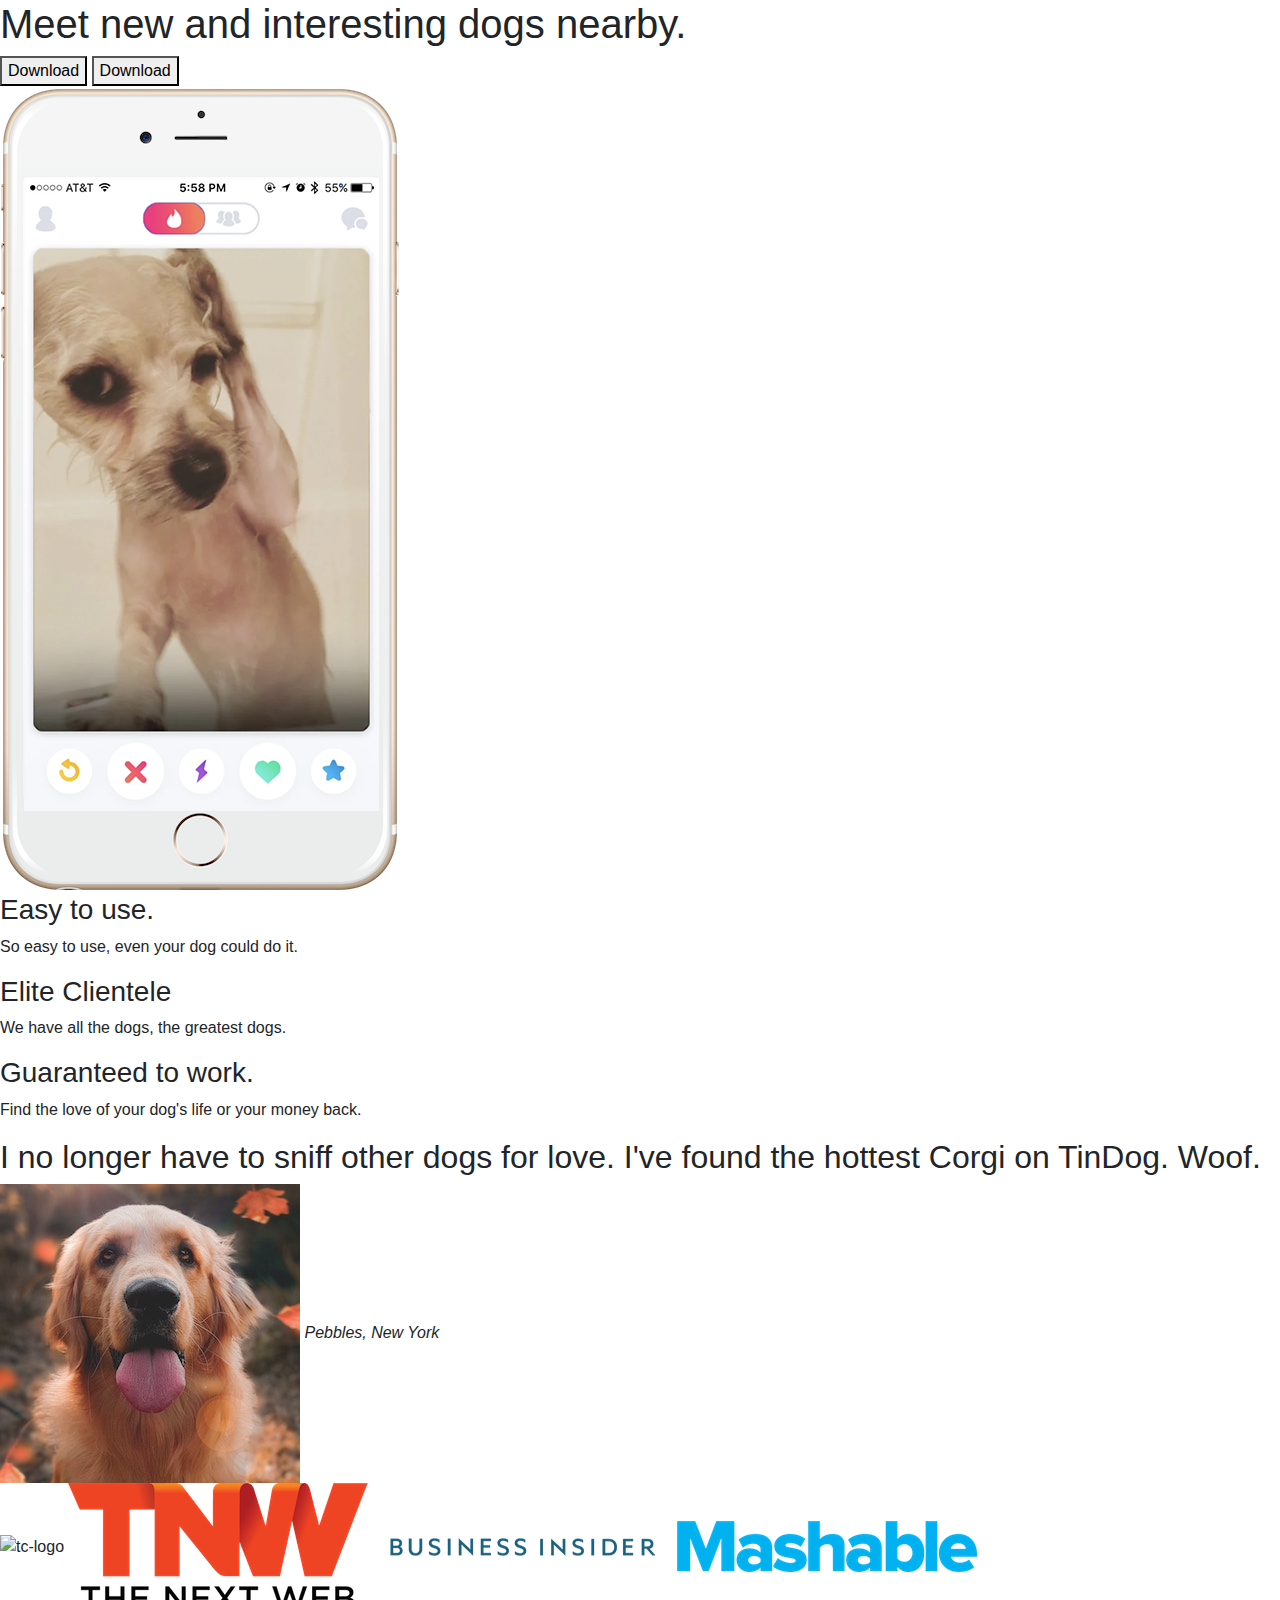
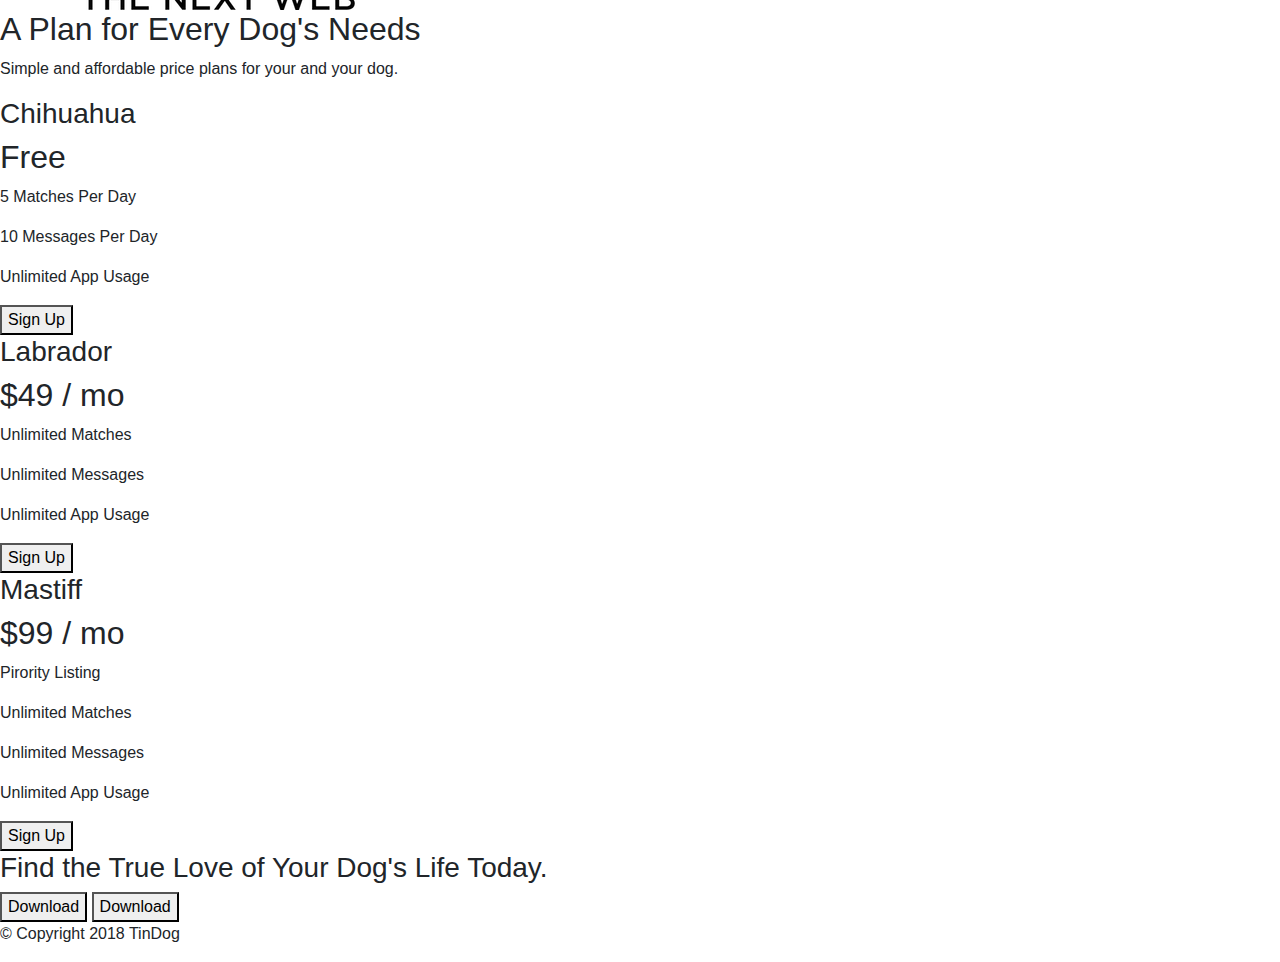
==== Bootstrap-TinDog/index.html @ 8780d960 "initial commit for bootstrap-Tindog" ====
<!DOCTYPE html>
<html>

<head>
  <meta charset="utf-8">
  <title>TinDog</title>
  <link rel="stylesheet" href="css/styles.css">
  <link rel="stylesheet" href="https://stackpath.bootstrapcdn.com/bootstrap/4.4.1/css/bootstrap.min.css" integrity="sha384-Vkoo8x4CGsO3+Hhxv8T/Q5PaXtkKtu6ug5TOeNV6gBiFeWPGFN9MuhOf23Q9Ifjh" crossorigin="anonymous">

</head>

<body>

  <section id="title">

    <!-- Nav Bar -->




    <!-- Title -->

    <div>
      <h1>Meet new and interesting dogs nearby.</h1>
      <button type="button">Download</button>
      <button type="button">Download</button>
    </div>
    <div>
      <img src="images/iphone6.png" alt="iphone-mockup">
    </div>

  </section>


  <!-- Features -->

  <section id="features">

    <h3>Easy to use.</h3>
    <p>So easy to use, even your dog could do it.</p>

    <h3>Elite Clientele</h3>
    <p>We have all the dogs, the greatest dogs.</p>

    <h3>Guaranteed to work.</h3>
    <p>Find the love of your dog's life or your money back.</p>

  </section>


  <!-- Testimonials -->

  <section id="testimonials">

    <h2>I no longer have to sniff other dogs for love. I've found the hottest Corgi on TinDog. Woof.</h2>
    <img src="images/dog-img.jpg" alt="dog-profile">
    <em>Pebbles, New York</em>

    <!-- <h2 class="testimonial-text">My dog used to be so lonely, but with TinDog's help, they've found the love of their life. I think.</h2>
    <img class="testimonial-image" src="images/lady-img.jpg" alt="lady-profile">
    <em>Beverly, Illinois</em> -->

  </section>


  <!-- Press -->

  <section id="press">
    <img src="images/techcrunch.png" alt="tc-logo">
    <img src="images/tnw.png" alt="tnw-logo">
    <img src="images/bizinsider.png" alt="biz-insider-logo">
    <img src="images/mashable.png" alt="mashable-logo">

  </section>


  <!-- Pricing -->

  <section id="pricing">

    <h2>A Plan for Every Dog's Needs</h2>
    <p>Simple and affordable price plans for your and your dog.</p>


    <h3>Chihuahua</h3>
    <h2>Free</h2>
    <p>5 Matches Per Day</p>
    <p>10 Messages Per Day</p>
    <p>Unlimited App Usage</p>
    <button type="button">Sign Up</button>


    <h3>Labrador</h3>
    <h2>$49 / mo</h2>
    <p>Unlimited Matches</p>
    <p>Unlimited Messages</p>
    <p>Unlimited App Usage</p>
    <button type="button">Sign Up</button>


    <h3>Mastiff</h3>
    <h2>$99 / mo</h2>
    <p>Pirority Listing</p>
    <p>Unlimited Matches</p>
    <p>Unlimited Messages</p>
    <p>Unlimited App Usage</p>
    <button type="button">Sign Up</button>

  </section>


  <!-- Call to Action -->

  <section id="cta">

    <h3>Find the True Love of Your Dog's Life Today.</h3>
    <button type="button">Download</button>
    <button type="button">Download</button>

  </section>


  <!-- Footer -->

  <footer id="footer">

    <p>© Copyright 2018 TinDog</p>

  </footer>


</body>

</html>
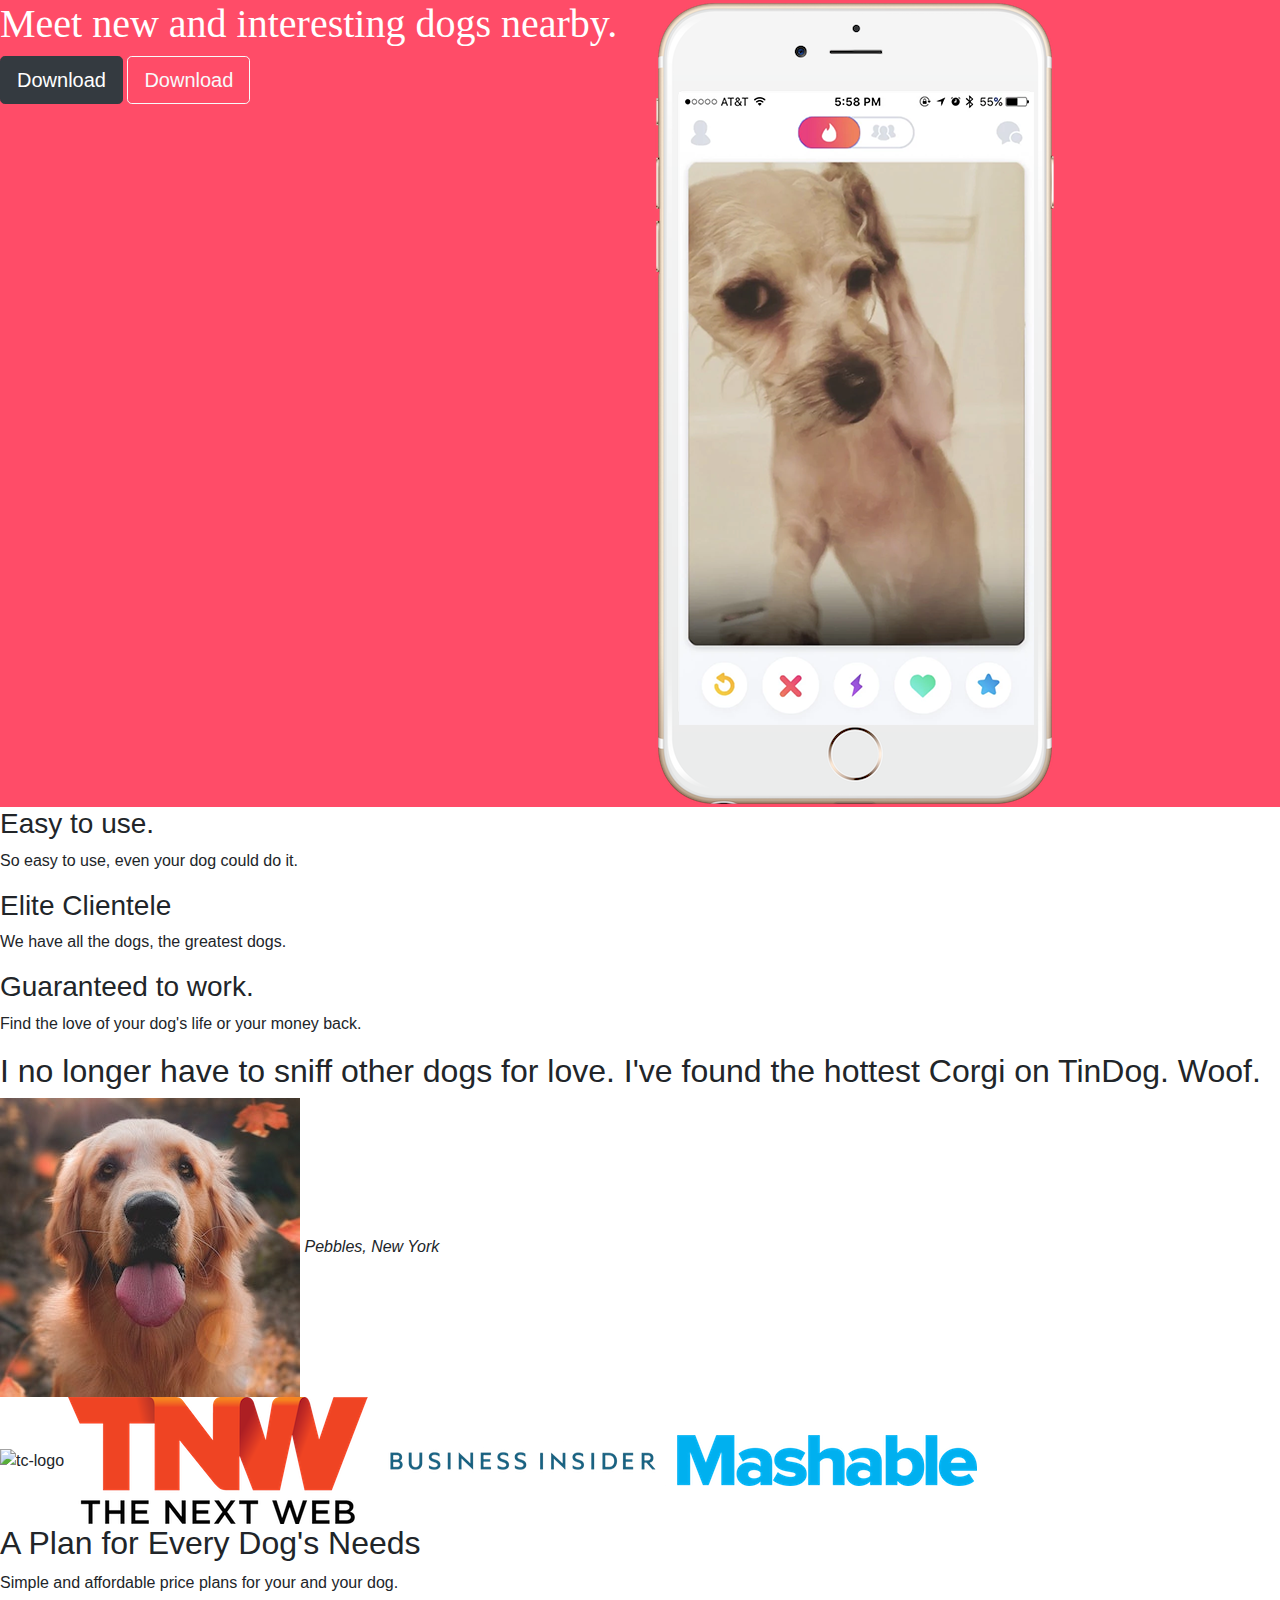
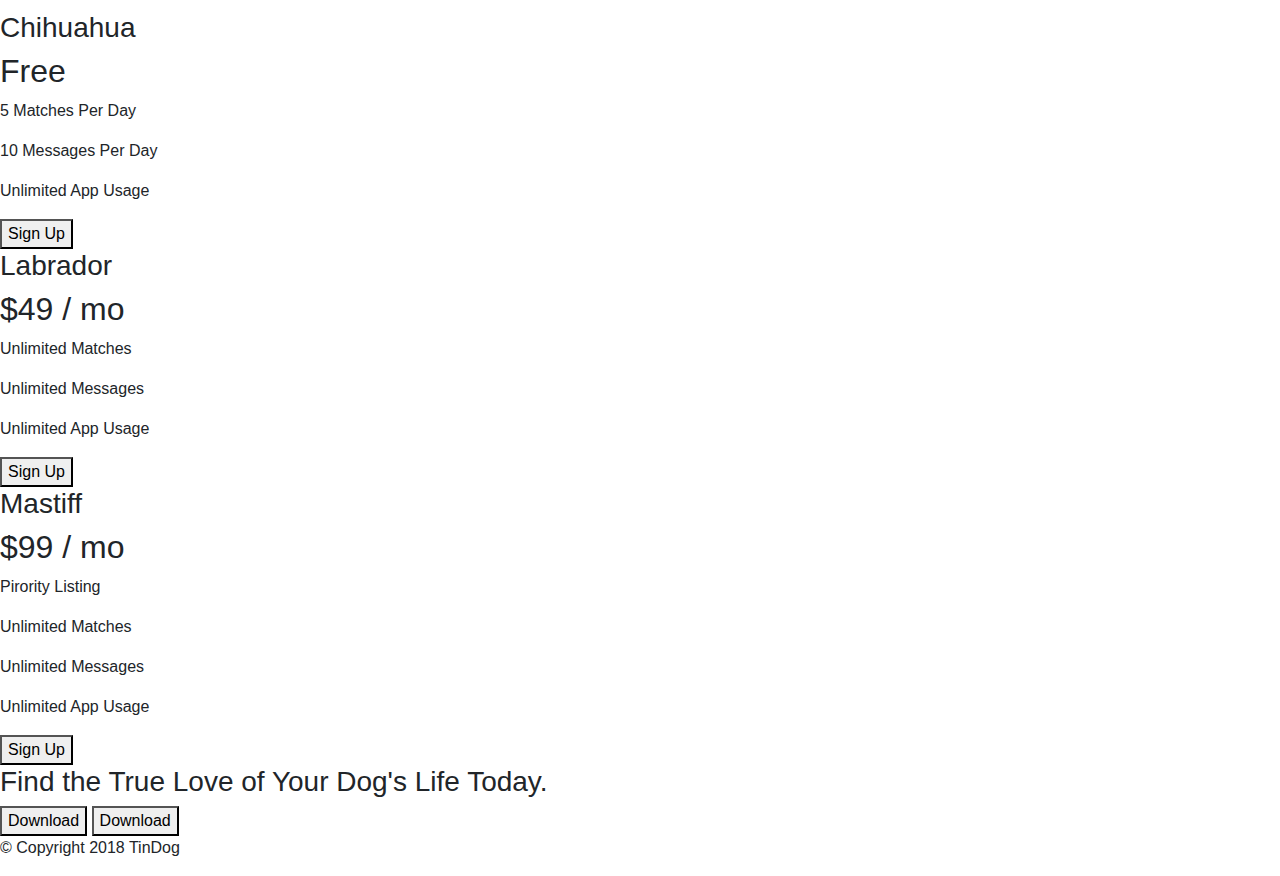
==== commit 5196d163: "Add font-family, size, line-height and color to title" ====
--- a/Bootstrap-TinDog/index.html
+++ b/Bootstrap-TinDog/index.html
@@ -4,9 +4,19 @@
 <head>
   <meta charset="utf-8">
   <title>TinDog</title>
+
+
+
+
   <link rel="stylesheet" href="css/styles.css">
   <link rel="stylesheet" href="https://stackpath.bootstrapcdn.com/bootstrap/4.4.1/css/bootstrap.min.css" integrity="sha384-Vkoo8x4CGsO3+Hhxv8T/Q5PaXtkKtu6ug5TOeNV6gBiFeWPGFN9MuhOf23Q9Ifjh" crossorigin="anonymous">
 
+  <!--Font Awesome-->
+    <script defer src="https://use.fontawesome.com/releases/v5.0.7/js/all.js"></script>
+
+    <script src="https://code.jquery.com/jquery-3.4.1.slim.min.js" integrity="sha384-J6qa4849blE2+poT4WnyKhv5vZF5SrPo0iEjwBvKU7imGFAV0wwj1yYfoRSJoZ+n" crossorigin="anonymous"></script>
+    <script src="https://cdn.jsdelivr.net/npm/popper.js@1.16.0/dist/umd/popper.min.js" integrity="sha384-Q6E9RHvbIyZFJoft+2mJbHaEWldlvI9IOYy5n3zV9zzTtmI3UksdQRVvoxMfooAo" crossorigin="anonymous"></script>
+    <script src="https://stackpath.bootstrapcdn.com/bootstrap/4.4.1/js/bootstrap.min.js" integrity="sha384-wfSDF2E50Y2D1uUdj0O3uMBJnjuUD4Ih7YwaYd1iqfktj0Uod8GCExl3Og8ifwB6" crossorigin="anonymous"></script>
 </head>
 
 <body>
@@ -20,14 +30,20 @@
 
     <!-- Title -->
 
-    <div>
+    <div class="row">
+
+      <div class="col-lg-6">
+
+
       <h1>Meet new and interesting dogs nearby.</h1>
-      <button type="button">Download</button>
-      <button type="button">Download</button>
+      <button type="button" class="btn btn-dark btn-lg"><i class="fab fa-apple"></i>Download</button>
+      <button type="button" class="btn btn-outline-light btn-lg"><i class="fab fa-google-play"></i>Download</button>
     </div>
-    <div>
+    <div class="col-lg-6">
       <img src="images/iphone6.png" alt="iphone-mockup">
     </div>
+
+  </div>
 
   </section>
 
--- a/Bootstrap-TinDog/css/styles.css
+++ b/Bootstrap-TinDog/css/styles.css
@@ -0,0 +1,13 @@
+body{
+  font-family: "Montserrat";
+
+}
+#title{
+  background-color: #ff4c68;
+  color: #fff; 
+}
+ h1{
+   font-family: "Montserrat-Black";
+   font-size: 3rem;
+   line-height: 1.5;
+ }
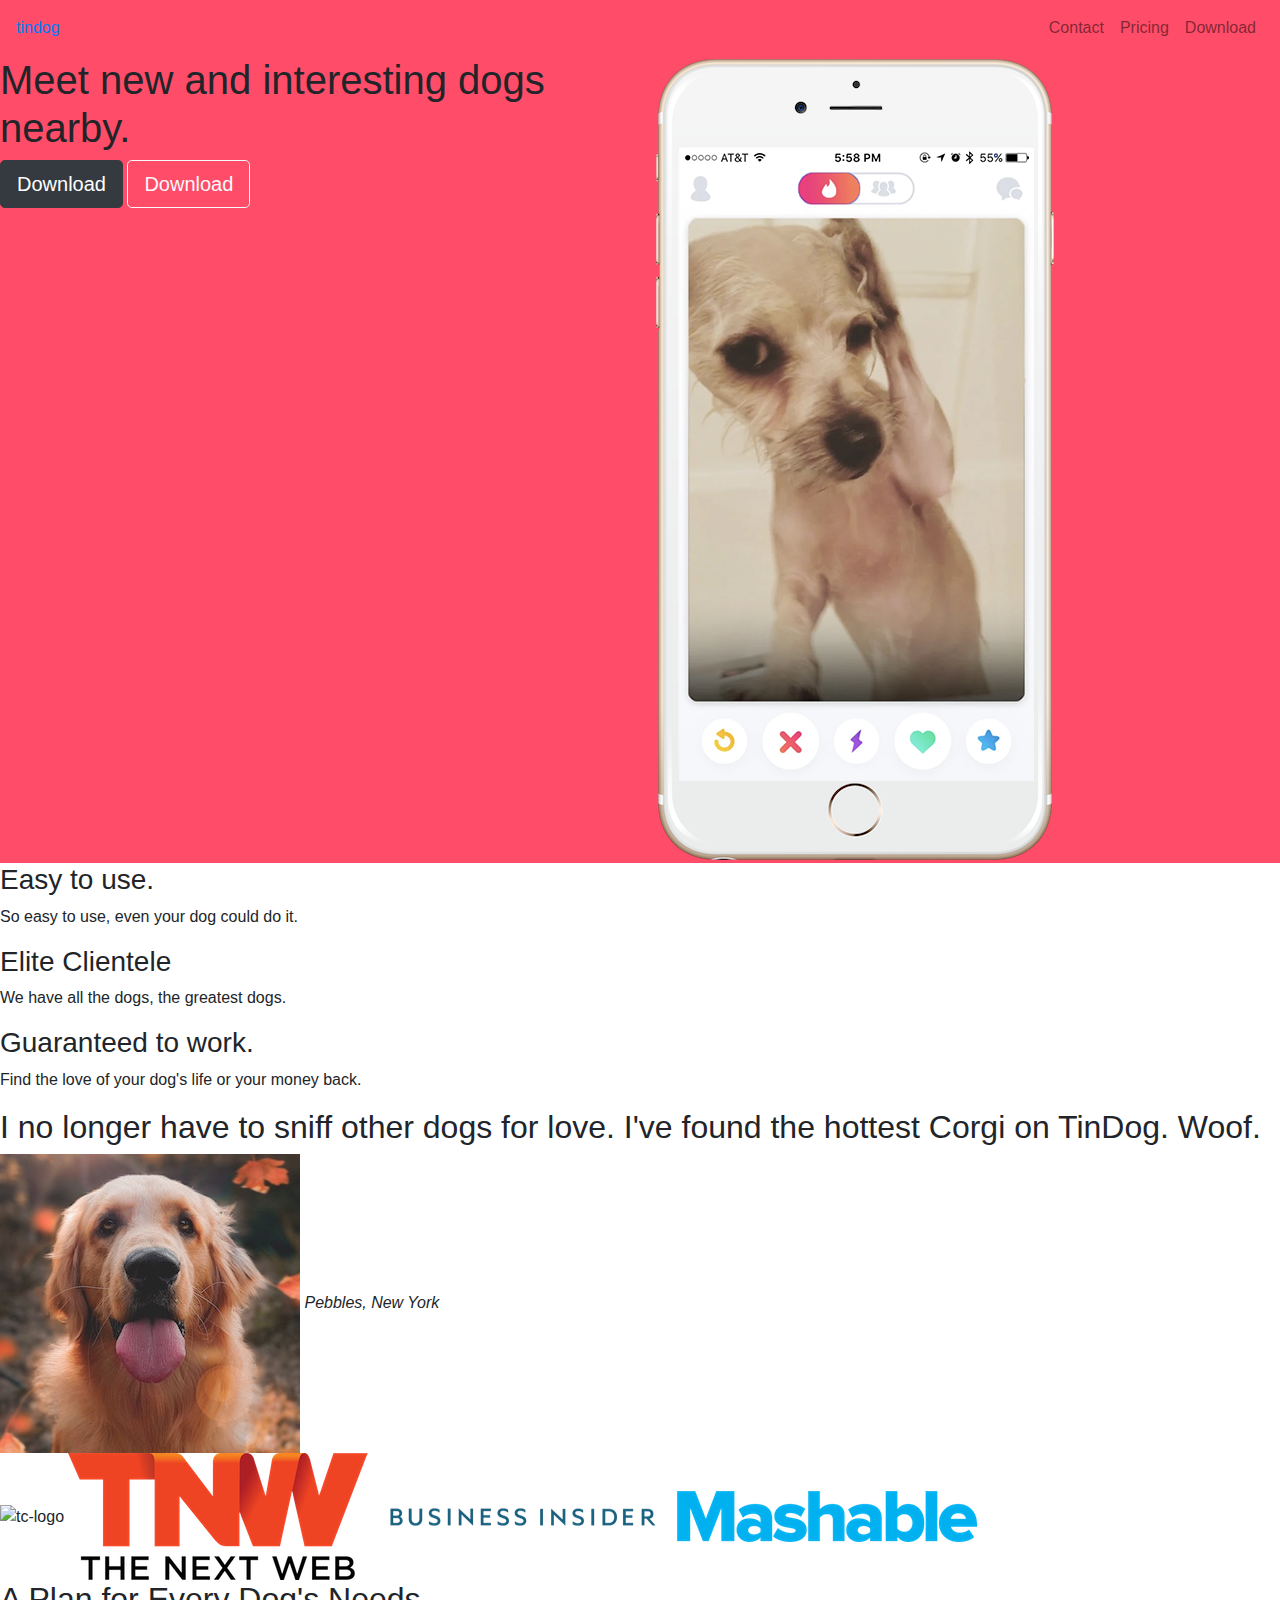
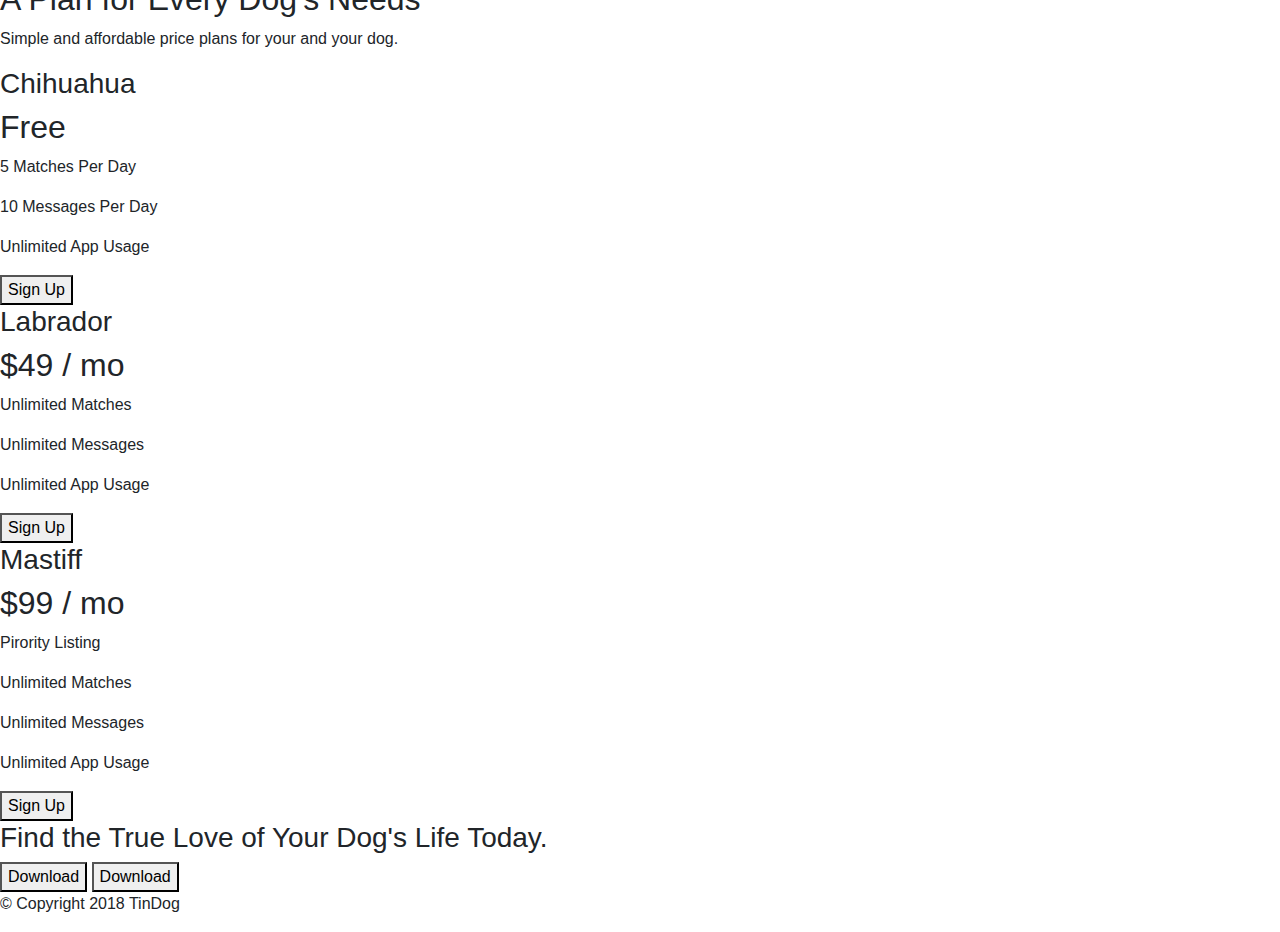
==== commit cfc73eef: "add font-family,size and line-height" ====
--- a/Bootstrap-TinDog/index.html
+++ b/Bootstrap-TinDog/index.html
@@ -5,7 +5,7 @@
   <meta charset="utf-8">
   <title>TinDog</title>
 
-
+  <link href="https://fonts.googleapis.com/css2?family=Montserrat:wght@900&family=Ubuntu&display=swap" rel="stylesheet">
 
 
   <link rel="stylesheet" href="css/styles.css">
@@ -24,7 +24,29 @@
   <section id="title">
 
     <!-- Nav Bar -->
+    <nav class="navbar navbar-expand-lg navbar-light">
+        <a class="navbr-brand" href="">tindog</a>
 
+        <button class="navbar-toggler" type="button" data-toggle="collapse" data-target="#navbarSupportedContent" aria-controls="navbarSupportedContent" aria-expanded="false" aria-label="Toggle navigation">
+            <span class="navbar-toggler-icon"></span>
+        </button>
+
+        <div class="collapse navbar-collapse" id="navbarSupportedContent">
+
+
+        <ul class="navbar-nav ml-auto">
+            <li class="nav-item">
+                <a class="nav-link" href="">Contact</a>
+            </li>
+            <li class="nav-item">
+                <a class="nav-link" href="">Pricing</a>
+            </li>
+            <li class="nav-item">
+                <a class="nav-link" href="">Download</a>
+            </li>
+        </ul>
+        </div>
+    </nav>
 
 
 
--- a/Bootstrap-TinDog/css/styles.css
+++ b/Bootstrap-TinDog/css/styles.css
@@ -1,13 +1,9 @@
-body{
-  font-family: "Montserrat";
+#title{
+  background-color: #ff4c68;
+}
+h1{
+  font-family: : "Montserrat-black";
+  font-size: 3rem;
+  line-height: 1.5;
 
 }
-#title{
-  background-color: #ff4c68;
-  color: #fff; 
-}
- h1{
-   font-family: "Montserrat-Black";
-   font-size: 3rem;
-   line-height: 1.5;
- }
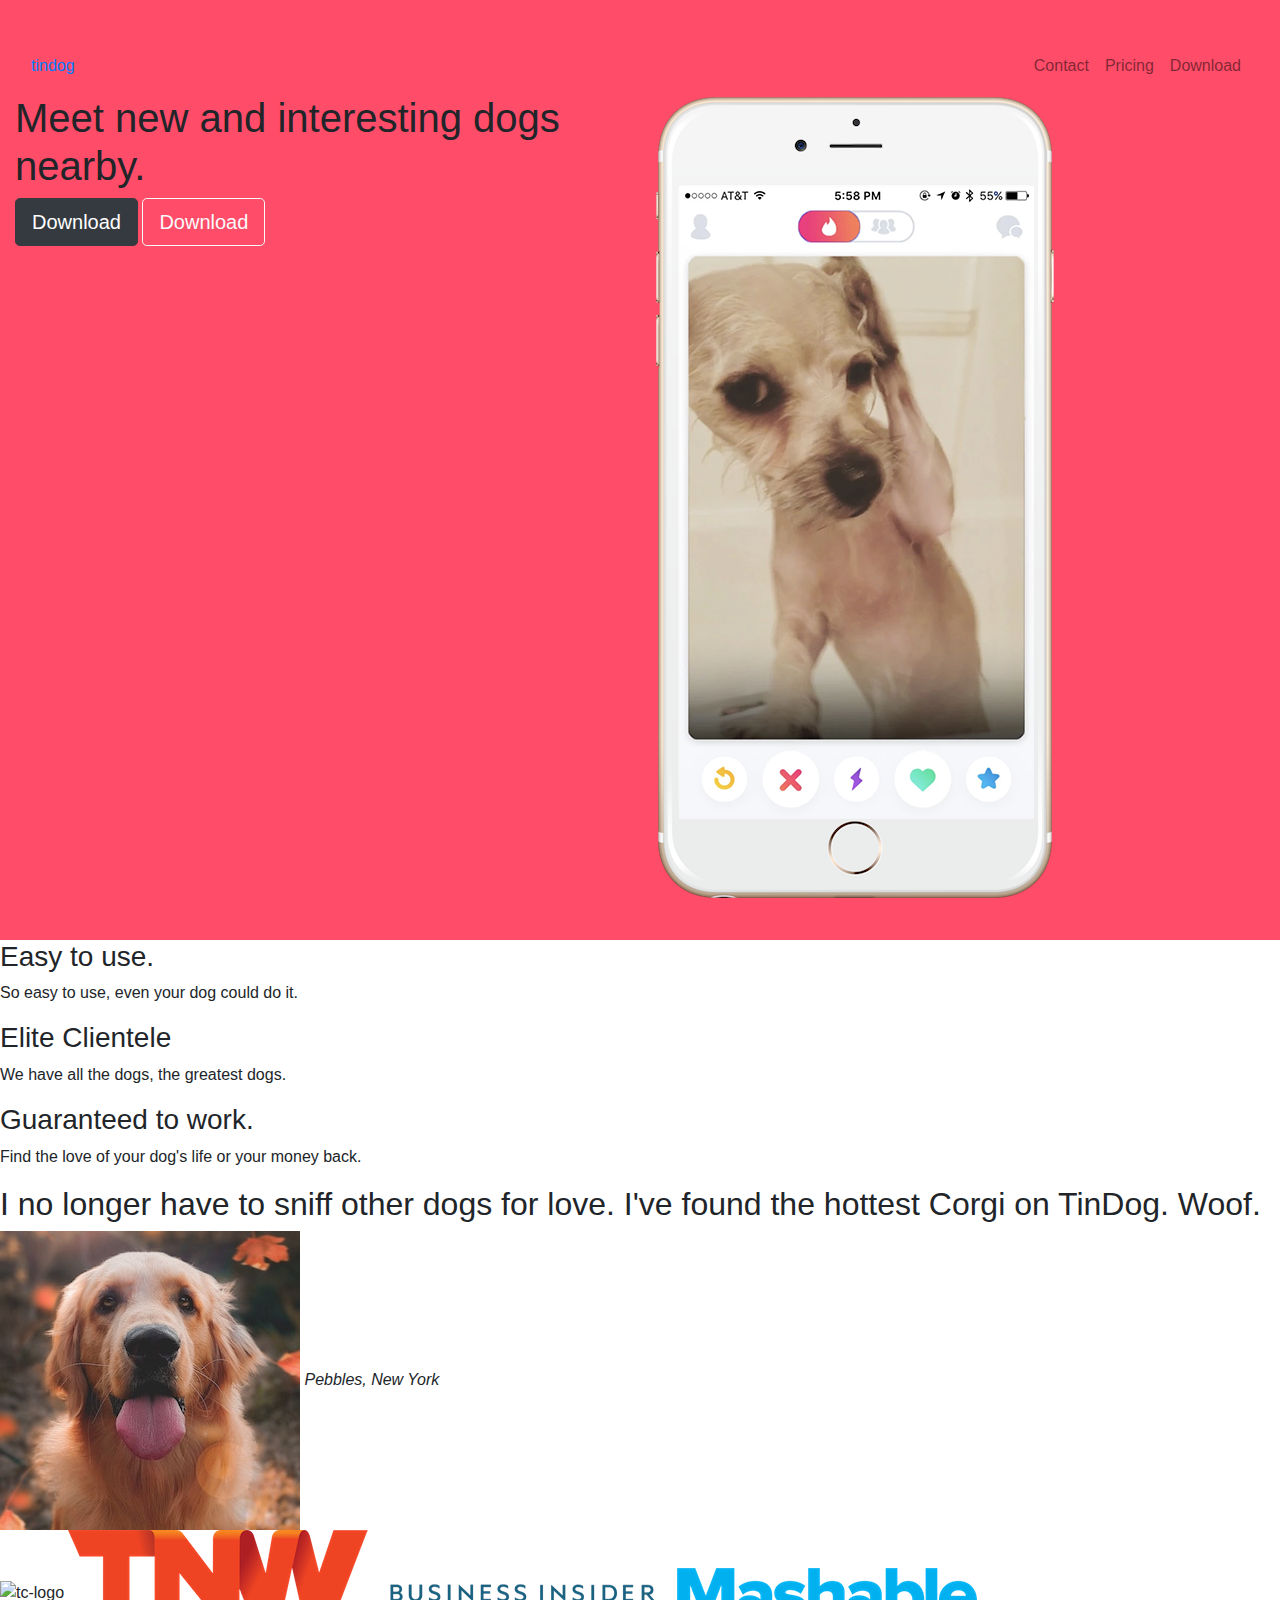
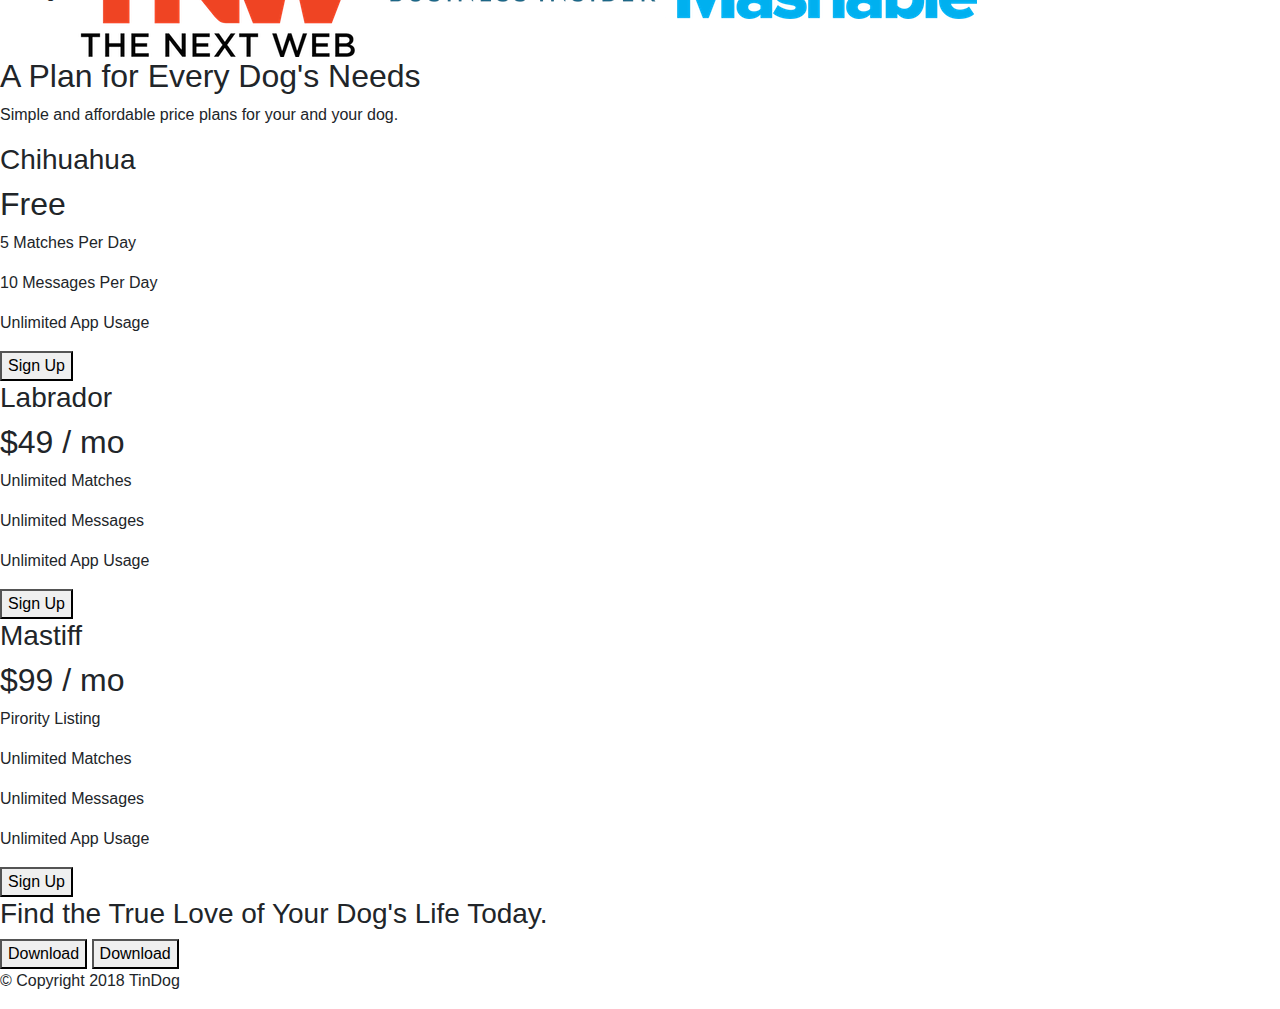
==== commit 1fb379d7: "add container and style page" ====
--- a/Bootstrap-TinDog/index.html
+++ b/Bootstrap-TinDog/index.html
@@ -22,6 +22,9 @@
 <body>
 
   <section id="title">
+    
+    <div class="container-fluid">
+
 
     <!-- Nav Bar -->
     <nav class="navbar navbar-expand-lg navbar-light">
@@ -66,7 +69,7 @@
     </div>
 
   </div>
-
+  </div>
   </section>
 
 
--- a/Bootstrap-TinDog/css/styles.css
+++ b/Bootstrap-TinDog/css/styles.css
@@ -7,3 +7,6 @@
   line-height: 1.5;
 
 }
+.container-fluid{
+  padding: 3% 15%;
+}
